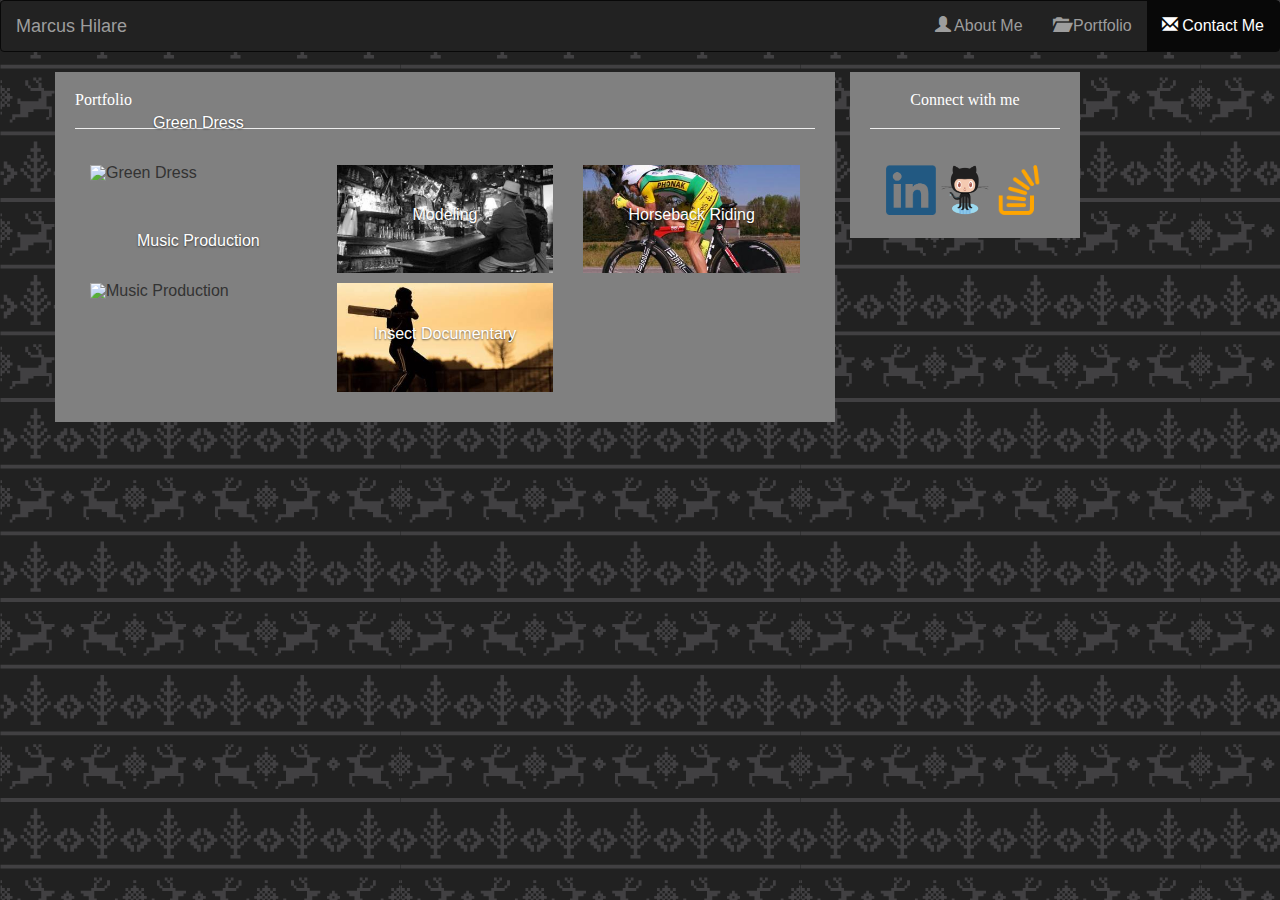
==== portfolio.html @ f8c9d368 "Functioning Sticky  Footer!!!" ====
<!DOCTYPE html>
<html lang="en">
<head>
    <meta charset="UTF-8">
    <meta name="viewport" content="width=device-width, initial-scale=1.0">
    <meta http-equiv="X-UA-Compatible" content="ie=edge">
    <title>Testing text over image</title>
    <link rel="stylesheet" href="https://maxcdn.bootstrapcdn.com/bootstrap/3.3.7/css/bootstrap.min.css" integrity="sha384-BVYiiSIFeK1dGmJRAkycuHAHRg32OmUcww7on3RYdg4Va+PmSTsz/K68vbdEjh4u" crossorigin="anonymous">
    <link rel="stylesheet" type="text/css" href="./assets/css/reset.css">
    <link rel="stylesheet" type="text/css" href="./assets/css/style.css">
</head>
<body>
    <nav class="navbar navbar-inverse">
        <div class="container-fluid">
            <div class="navbar-header">
                <h1 class="navbar-brand"> Marcus Hilare</h1>
            </div>
                <ul class="nav navbar-nav navbar-right">
                    <li><a href="./index.html"><span class="glyphicon glyphicon-user"></span> About Me</a></li>
                    <li><a href="./portfolio.html"><span class="glyphicon glyphicon-folder-open"></span> Portfolio</a></li>
                    <li class="active"><a href="./contact.html"><span class="glyphicon glyphicon-envelope"></span> Contact Me</span></a></li>
                </ul>
            </div>
    </nav>
<!--navbar-->
     <div class="container">
        <div class="row">
            <div class="col-sm-8" id="content">
                <h2>Portfolio</h2>                
                <hr>
                <br>
                <div class="portimg col-md-4">
                    <img src="./assets/images/placeholder1.jpg" class="img-responsive" alt="Green Dress" >
                        <div class="carousel-caption">
                          <h1>Green Dress</h1>
                        </div>
                </div><!-- Sub col 1-->
                <div class="portimg col-md-4">
                    <img src="./assets/images/placeholder2.jpg" class="img-responsive" alt="Modeling" >
                        <div class="carousel-caption">
                          <h1>Modeling</h1>
                        </div>
                </div><!-- Sub col 2-->
                <div class="portimg col-md-4">
                    <img src="./assets/images/placeholder3.jpg" class="img-responsive" alt="Horseback Riding" >
                        <div class="carousel-caption">
                            <h1>Horseback Riding</h1>
                        </div>
                </div><!-- Sub col 3-->
                <div class="portimg col-md-4">
                    <img src="./assets/images/placeholder4.jpg" class="img-responsive" alt="Music Production" >
                        <div class="carousel-caption">
                            <h1>Music Production</h1>
                        </div>
                </div><!-- Sub col 4-->
                <div class="portimg col-md-4">
                    <img src="./assets/images/placeholder5.jpg" class="img-responsive" alt="Insect Documentary" >
                        <div class="carousel-caption">
                            <h1>Insect Documentary</h1>
                        </div>
                </div><!-- Sub col 4-->
                
            </div><!-- col 1-->     
                     <!--content-->  
                     <div class="col-sm-4" id="connect">
                            <h3>Connect with me</h3>
                                <hr>
                                <br>
                            <a class="socialmedia"
                                href="https://www.linkedin.com/in/marcus-hilaire-724b3060/" target= "_blank">
                                <img class="social media" src="./assets/images/linkedin-logo.png" width="50px" height="50px">
                            </a>
                    
                            <a class="socialmedia"
                                href="https://github.com/marcushilaire" target="_blank">
                                <img class="social media" src="./assets/images/Octocat.png" width="50px" height="50px">
                            </a>
                                    
                            <a class= "socialmedia"
                                href= "https://stackoverflow.com/users/9245297/marcushilaire?tab=profile" target="_blank">
                                <img class="social media" src="./assets/images/Stackoverflow.png" width="50px" height="50px">
                            </a>
                        </div> <!-- col 2-->
                        <!--connect-->
             </div><!--row -->          
            
</div> <!--container-->              
</body>
</html>
---- assets/css/style.css ----
html, body{
    /* background-image: url("../images/background.png"); */
    /* interesting note: linking background image in html rather then body left everything within the body over a white background above the image */
    height: 100%
}

body{
    background-image: url("../images/background.png");
    font-family: 'Arial', 'Helvetica Neue', Helvetica, sans-serif;
}
#content{
background-color: rgb(128, 128, 128);
margin-right: 15px;
padding: 20px;
}
#connect{
    padding: 20px;
    text-align: center;
    width: 230px;
    background-color: rgb(128, 128, 128);
}
h2, h3{
    font-family: 'Georgia', Times, Times New Roman, serif;
    color: white;
}
#footertext{
    float:none;
   
    display: block;
    text-align: center;
}
/* all of the above apply to every page */
#my-picture{
    float: left;
    padding-right: 10px;
    padding-bottom: 10px;
}
/* about me page */
.form{
    width: 100%
}
#message{
    height: 200px;
}
/* contact me page */

.carousel-caption{
    /* background-color: blue; */
    /* width: 100%; */
}
.portimg{
    margin-bottom: 10px;
}
/* Portfolio page */
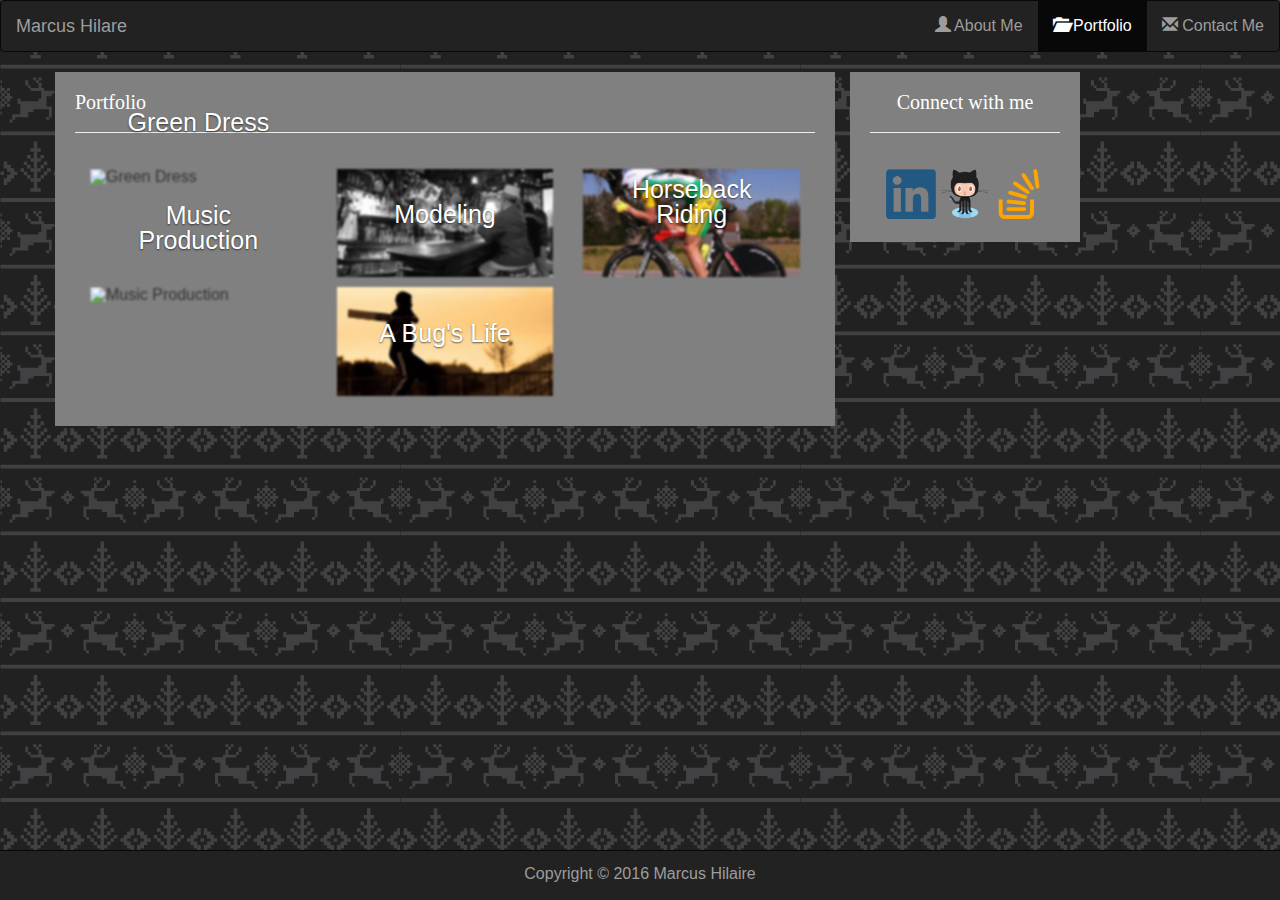
==== commit dd74cc01: "moved the portimg class and set a blur to it (new image readability solution)" ====
--- a/portfolio.html
+++ b/portfolio.html
@@ -1,89 +1,97 @@
-<!DOCTYPE html>
-<html lang="en">
-<head>
-    <meta charset="UTF-8">
-    <meta name="viewport" content="width=device-width, initial-scale=1.0">
-    <meta http-equiv="X-UA-Compatible" content="ie=edge">
-    <title>Testing text over image</title>
-    <link rel="stylesheet" href="https://maxcdn.bootstrapcdn.com/bootstrap/3.3.7/css/bootstrap.min.css" integrity="sha384-BVYiiSIFeK1dGmJRAkycuHAHRg32OmUcww7on3RYdg4Va+PmSTsz/K68vbdEjh4u" crossorigin="anonymous">
-    <link rel="stylesheet" type="text/css" href="./assets/css/reset.css">
-    <link rel="stylesheet" type="text/css" href="./assets/css/style.css">
-</head>
-<body>
-    <nav class="navbar navbar-inverse">
-        <div class="container-fluid">
-            <div class="navbar-header">
-                <h1 class="navbar-brand"> Marcus Hilare</h1>
-            </div>
-                <ul class="nav navbar-nav navbar-right">
-                    <li><a href="./index.html"><span class="glyphicon glyphicon-user"></span> About Me</a></li>
-                    <li><a href="./portfolio.html"><span class="glyphicon glyphicon-folder-open"></span> Portfolio</a></li>
-                    <li class="active"><a href="./contact.html"><span class="glyphicon glyphicon-envelope"></span> Contact Me</span></a></li>
-                </ul>
-            </div>
-    </nav>
-<!--navbar-->
-     <div class="container">
-        <div class="row">
-            <div class="col-sm-8" id="content">
-                <h2>Portfolio</h2>                
-                <hr>
-                <br>
-                <div class="portimg col-md-4">
-                    <img src="./assets/images/placeholder1.jpg" class="img-responsive" alt="Green Dress" >
-                        <div class="carousel-caption">
-                          <h1>Green Dress</h1>
-                        </div>
-                </div><!-- Sub col 1-->
-                <div class="portimg col-md-4">
-                    <img src="./assets/images/placeholder2.jpg" class="img-responsive" alt="Modeling" >
-                        <div class="carousel-caption">
-                          <h1>Modeling</h1>
-                        </div>
-                </div><!-- Sub col 2-->
-                <div class="portimg col-md-4">
-                    <img src="./assets/images/placeholder3.jpg" class="img-responsive" alt="Horseback Riding" >
-                        <div class="carousel-caption">
-                            <h1>Horseback Riding</h1>
-                        </div>
-                </div><!-- Sub col 3-->
-                <div class="portimg col-md-4">
-                    <img src="./assets/images/placeholder4.jpg" class="img-responsive" alt="Music Production" >
-                        <div class="carousel-caption">
-                            <h1>Music Production</h1>
-                        </div>
-                </div><!-- Sub col 4-->
-                <div class="portimg col-md-4">
-                    <img src="./assets/images/placeholder5.jpg" class="img-responsive" alt="Insect Documentary" >
-                        <div class="carousel-caption">
-                            <h1>Insect Documentary</h1>
-                        </div>
-                </div><!-- Sub col 4-->
-                
-            </div><!-- col 1-->     
-                     <!--content-->  
-                     <div class="col-sm-4" id="connect">
-                            <h3>Connect with me</h3>
-                                <hr>
-                                <br>
-                            <a class="socialmedia"
-                                href="https://www.linkedin.com/in/marcus-hilaire-724b3060/" target= "_blank">
-                                <img class="social media" src="./assets/images/linkedin-logo.png" width="50px" height="50px">
-                            </a>
-                    
-                            <a class="socialmedia"
-                                href="https://github.com/marcushilaire" target="_blank">
-                                <img class="social media" src="./assets/images/Octocat.png" width="50px" height="50px">
-                            </a>
-                                    
-                            <a class= "socialmedia"
-                                href= "https://stackoverflow.com/users/9245297/marcushilaire?tab=profile" target="_blank">
-                                <img class="social media" src="./assets/images/Stackoverflow.png" width="50px" height="50px">
-                            </a>
-                        </div> <!-- col 2-->
-                        <!--connect-->
-             </div><!--row -->          
-            
-</div> <!--container-->              
-</body>
+<!DOCTYPE html>
+<html lang="en">
+<head>
+    <meta charset="UTF-8">
+    <meta name="viewport" content="width=device-width, initial-scale=1.0">
+    <meta http-equiv="X-UA-Compatible" content="ie=edge">
+    <title>Portfolio</title>
+    <link rel="stylesheet" href="https://maxcdn.bootstrapcdn.com/bootstrap/3.3.7/css/bootstrap.min.css" integrity="sha384-BVYiiSIFeK1dGmJRAkycuHAHRg32OmUcww7on3RYdg4Va+PmSTsz/K68vbdEjh4u" crossorigin="anonymous">
+    <link rel="stylesheet" type="text/css" href="./assets/css/reset.css">
+    <link rel="stylesheet" type="text/css" href="./assets/css/style.css">
+</head>
+<body>
+<nav class="navbar navbar-inverse">
+    <div class="container-fluid">
+        <div class="navbar-header">
+            <h1 class="navbar-brand"> Marcus Hilare</h1>
+        </div>
+            <ul class="nav navbar-nav navbar-right">
+                <li><a href="./index.html"><span class="glyphicon glyphicon-user"></span> About Me</a></li>
+                <li class="active"><a href="./portfolio.html"><span class="glyphicon glyphicon-folder-open"></span> Portfolio</a></li>
+                <li><a href="./contact.html"><span class="glyphicon glyphicon-envelope"></span> Contact Me</span></a></li>
+            </ul>
+        </div>
+</nav>
+<!--navbar-->
+<div class="container">
+    <div class="row">
+        <div class="col-sm-8" id="content">
+            <h2>Portfolio</h2>                
+            <hr>
+            <br>
+            <div class="col-md-4">
+                <!-- <div class="imgWrapper"> -->
+                <img src="./assets/images/placeholder1.jpg" class="img-responsive portimg" alt="Green Dress" >
+                    <div class="carousel-caption">
+                        <h1>Green Dress</h1>
+                    </div>
+                <!-- </div> -->
+            </div><!-- Sub col 1-->
+            <div class="col-md-4">
+                <img src="./assets/images/placeholder2.jpg" class="img-responsive portimg" alt="Modeling" >
+                    <div class="carousel-caption">
+                        <h1>Modeling</h1>
+                    </div>
+            </div><!-- Sub col 2-->
+            <div class="col-md-4">
+                <img src="./assets/images/placeholder3.jpg" class="img-responsive portimg" alt="Horseback Riding" >
+                    <div class="carousel-caption">
+                        <h1>Horseback Riding</h1>
+                    </div>
+            </div><!-- Sub col 3-->
+            <div class="col-md-4">
+                <img src="./assets/images/placeholder4.jpg" class="img-responsive portimg" alt="Music Production" >
+                    <div class="carousel-caption">
+                        <h1>Music Production</h1>
+                    </div>
+            </div><!-- Sub col 4-->
+            <div class="col-md-4">
+                <img src="./assets/images/placeholder5.jpg" class="img-responsive portimg" alt="Insect Documentary" >
+                    <div class="carousel-caption">
+                        <h1>A Bug's Life</h1>
+                    </div>
+            </div><!-- Sub col 4-->
+            
+        </div><!-- col 1-->     
+<!--content-->  
+        <div class="col-sm-4" id="connect">
+            <h3>Connect with me</h3>
+                <hr>
+                <br>
+            <a class="socialmedia"
+                href="https://www.linkedin.com/in/marcus-hilaire-724b3060/" target= "_blank">
+                <img class="social media" src="./assets/images/linkedin-logo.png" width="50px" height="50px">
+            </a>
+    
+            <a class="socialmedia"
+                href="https://github.com/marcushilaire" target="_blank">
+                <img class="social media" src="./assets/images/Octocat.png" width="50px" height="50px">
+            </a>
+                    
+            <a class= "socialmedia"
+                href= "https://stackoverflow.com/users/9245297/marcushilaire?tab=profile" target="_blank">
+                <img class="social media" src="./assets/images/Stackoverflow.png" width="50px" height="50px">
+            </a>
+        </div> <!-- col 2-->
+        <!--connect-->
+</div><!--row -->          
+            
+</div> <!--container-->   
+<nav class="navbar navbar-inverse navbar-fixed-bottom">
+    <div class="container-fluid">
+        <div class="navbar-text" id="footertext">Copyright © 2016 Marcus Hilaire</div>
+    </div>    
+</nav>
+<!--Footer-->           
+</body>
 </html>--- a/assets/css/style.css
+++ b/assets/css/style.css
@@ -12,6 +12,8 @@
 background-color: rgb(128, 128, 128);
 margin-right: 15px;
 padding: 20px;
+margin-bottom: 15px;
+overflow: auto;
 }
 #connect{
     padding: 20px;
@@ -22,6 +24,7 @@
 h2, h3{
     font-family: 'Georgia', Times, Times New Roman, serif;
     color: white;
+    font-size: 20px;
 }
 #footertext{
     float:none;
@@ -45,10 +48,12 @@
 /* contact me page */
 
 .carousel-caption{
-    /* background-color: blue; */
-    /* width: 100%; */
+    font-size: 25px;
 }
 .portimg{
+    filter: blur(1px);
+}
+.col-md-4{
     margin-bottom: 10px;
 }
 /* Portfolio page */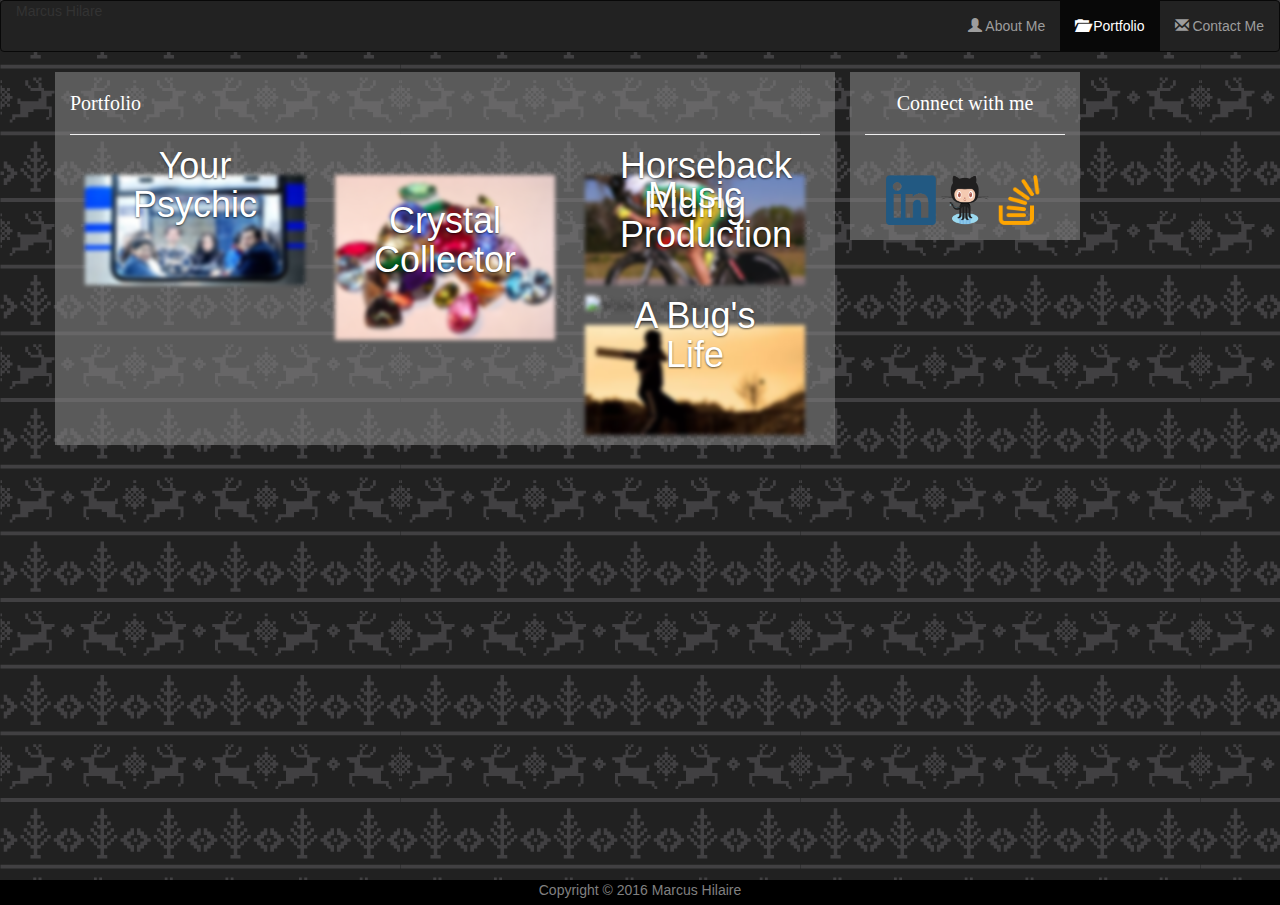
==== commit 3a5ea472: "updated for crystal collector link" ====
--- a/portfolio.html
+++ b/portfolio.html
@@ -5,15 +5,17 @@
     <meta name="viewport" content="width=device-width, initial-scale=1.0">
     <meta http-equiv="X-UA-Compatible" content="ie=edge">
     <title>Portfolio</title>
+    <link rel="stylesheet" type="text/css" href="./assets/css/reset.css">
     <link rel="stylesheet" href="https://maxcdn.bootstrapcdn.com/bootstrap/3.3.7/css/bootstrap.min.css" integrity="sha384-BVYiiSIFeK1dGmJRAkycuHAHRg32OmUcww7on3RYdg4Va+PmSTsz/K68vbdEjh4u" crossorigin="anonymous">
-    <link rel="stylesheet" type="text/css" href="./assets/css/reset.css">
-    <link rel="stylesheet" type="text/css" href="./assets/css/style.css">
+
+<link rel="stylesheet" type="text/css" href="./assets/css/style.css">
 </head>
 <body>
+<div class="wrapper">
 <nav class="navbar navbar-inverse">
     <div class="container-fluid">
         <div class="navbar-header">
-            <h1 class="navbar-brand"> Marcus Hilare</h1>
+            <p id="MyName"> Marcus Hilare</p>
         </div>
             <ul class="nav navbar-nav navbar-right">
                 <li><a href="./index.html"><span class="glyphicon glyphicon-user"></span> About Me</a></li>
@@ -30,18 +32,21 @@
             <hr>
             <br>
             <div class="col-md-4">
-                <!-- <div class="imgWrapper"> -->
-                <img src="./assets/images/placeholder1.jpg" class="img-responsive portimg" alt="Green Dress" >
-                    <div class="carousel-caption">
-                        <h1>Green Dress</h1>
-                    </div>
-                <!-- </div> -->
+                <a href="https://marcushilaire.github.io/psychic-game/" target="_blank">
+                    <img src="./assets/images/Placeholder1.jpg" class="img-responsive portimg" alt="Your Psychic" >
+                        <div class="carousel-caption">
+                            <h1>Your Psychic</h1>
+                        </div>
+                </a>
             </div><!-- Sub col 1-->
             <div class="col-md-4">
-                <img src="./assets/images/placeholder2.jpg" class="img-responsive portimg" alt="Modeling" >
-                    <div class="carousel-caption">
-                        <h1>Modeling</h1>
+                <a href="https://marcushilaire.github.io/Crystal-Collector/" target="_blank">
+                    <img src="./assets/images/placeholder2.jpg" class="img-responsive portimg" alt="Modeling" >
+                        <div class="carousel-caption">
+                            <h1>Crystal Collector</h1>
                     </div>
+                </a>
+            
             </div><!-- Sub col 2-->
             <div class="col-md-4">
                 <img src="./assets/images/placeholder3.jpg" class="img-responsive portimg" alt="Horseback Riding" >
@@ -83,15 +88,14 @@
                 <img class="social media" src="./assets/images/Stackoverflow.png" width="50px" height="50px">
             </a>
         </div> <!-- col 2-->
-        <!--connect-->
-</div><!--row -->          
-            
-</div> <!--container-->   
-<nav class="navbar navbar-inverse navbar-fixed-bottom">
-    <div class="container-fluid">
-        <div class="navbar-text" id="footertext">Copyright © 2016 Marcus Hilaire</div>
-    </div>    
-</nav>
+<!--connect-->
+    </div><!--row -->          
+</div> <!--container--> 
+<div class="push"></div>
+</div> <!-- wrapper-->
+<div class="feet">
+        <p id="footertext">Copyright © 2016 Marcus Hilaire</p>
+</div>
 <!--Footer-->           
 </body>
-</html>+</html>
--- a/assets/css/style.css
+++ b/assets/css/style.css
@@ -1,7 +1,8 @@
 html, body{
     /* background-image: url("../images/background.png"); */
     /* interesting note: linking background image in html rather then body left everything within the body over a white background above the image */
-    height: 100%
+    height: 100%;
+    margin:0;
 }
 
 body{
@@ -9,28 +10,39 @@
     font-family: 'Arial', 'Helvetica Neue', Helvetica, sans-serif;
 }
 #content{
-background-color: rgb(128, 128, 128);
+background-color: rgba(128, 128, 128, 0.6);
 margin-right: 15px;
-padding: 20px;
 margin-bottom: 15px;
 overflow: auto;
 }
 #connect{
-    padding: 20px;
+    padding-bottom: 15px;
     text-align: center;
     width: 230px;
-    background-color: rgb(128, 128, 128);
+    background-color: rgba(128, 128, 128, 0.6);
+    margin-bottom: 10px;
 }
 h2, h3{
     font-family: 'Georgia', Times, Times New Roman, serif;
-    color: white;
+    color: rgb(255, 255, 255);
     font-size: 20px;
 }
 #footertext{
+    margin-top: 5px;
     float:none;
-   
+   color:grey;
     display: block;
     text-align: center;
+}
+.wrapper{
+    min-height: 100%;
+    margin-bottom: -25px;
+}
+.feet, .push{
+    height: 25px;
+}
+.feet{
+    background-color:black;
 }
 /* all of the above apply to every page */
 #my-picture{
@@ -51,7 +63,7 @@
     font-size: 25px;
 }
 .portimg{
-    filter: blur(1px);
+    filter: blur(2px);
 }
 .col-md-4{
     margin-bottom: 10px;
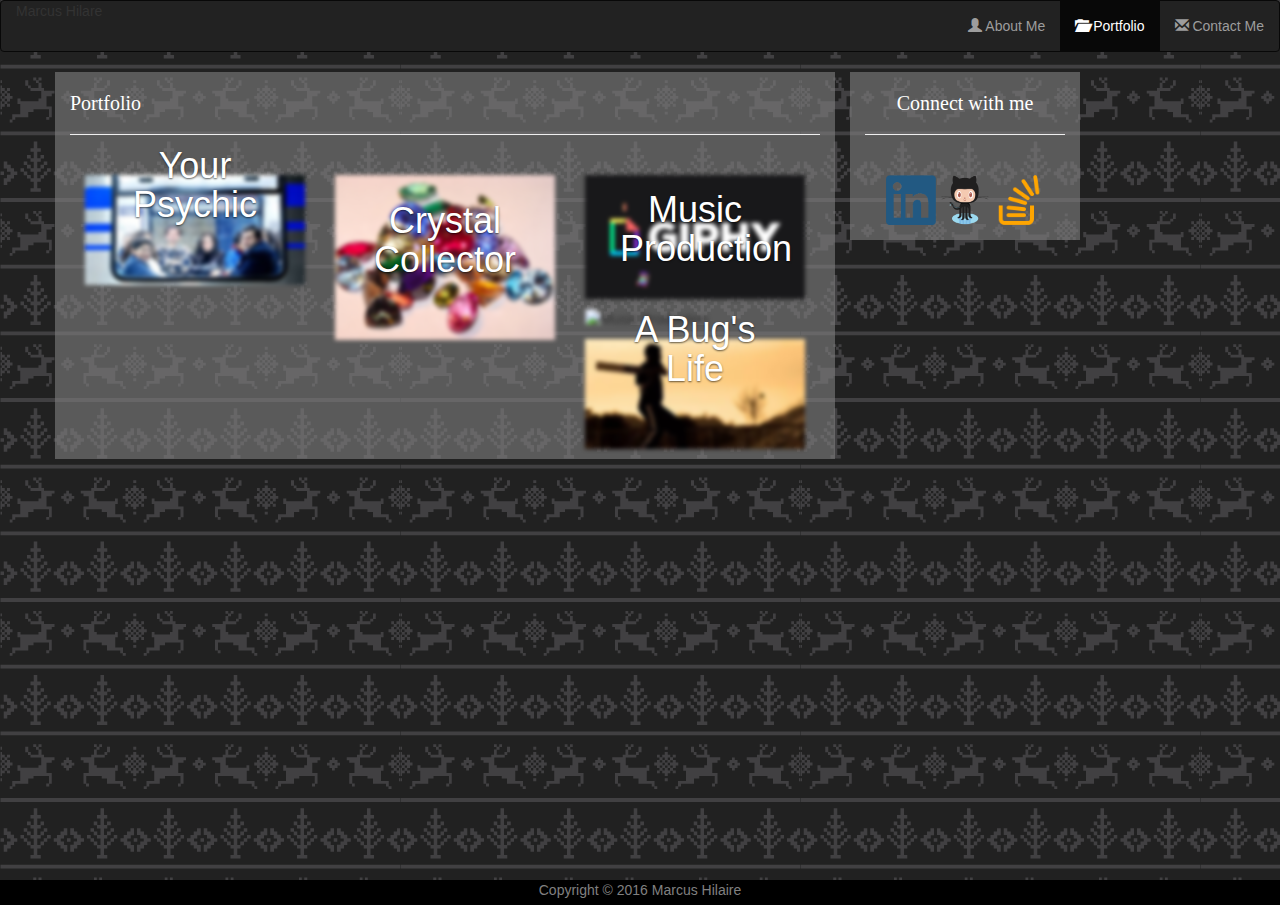
==== commit a1d987b8: "added link to giphy" ====
--- a/portfolio.html
+++ b/portfolio.html
@@ -41,7 +41,7 @@
             </div><!-- Sub col 1-->
             <div class="col-md-4">
                 <a href="https://marcushilaire.github.io/Crystal-Collector/" target="_blank">
-                    <img src="./assets/images/placeholder2.jpg" class="img-responsive portimg" alt="Modeling" >
+                    <img src="./assets/images/placeholder2.jpg" class="img-responsive portimg" alt="Crystal Collector" >
                         <div class="carousel-caption">
                             <h1>Crystal Collector</h1>
                     </div>
@@ -49,10 +49,9 @@
             
             </div><!-- Sub col 2-->
             <div class="col-md-4">
-                <img src="./assets/images/placeholder3.jpg" class="img-responsive portimg" alt="Horseback Riding" >
-                    <div class="carousel-caption">
-                        <h1>Horseback Riding</h1>
-                    </div>
+                <a href="https://marcushilaire.github.io/GIPHY/" target="_blank">
+                <img src="./assets/images/giphy.gif" class="img-responsive portimg" alt="GIPHY">
+                </a>
             </div><!-- Sub col 3-->
             <div class="col-md-4">
                 <img src="./assets/images/placeholder4.jpg" class="img-responsive portimg" alt="Music Production" >
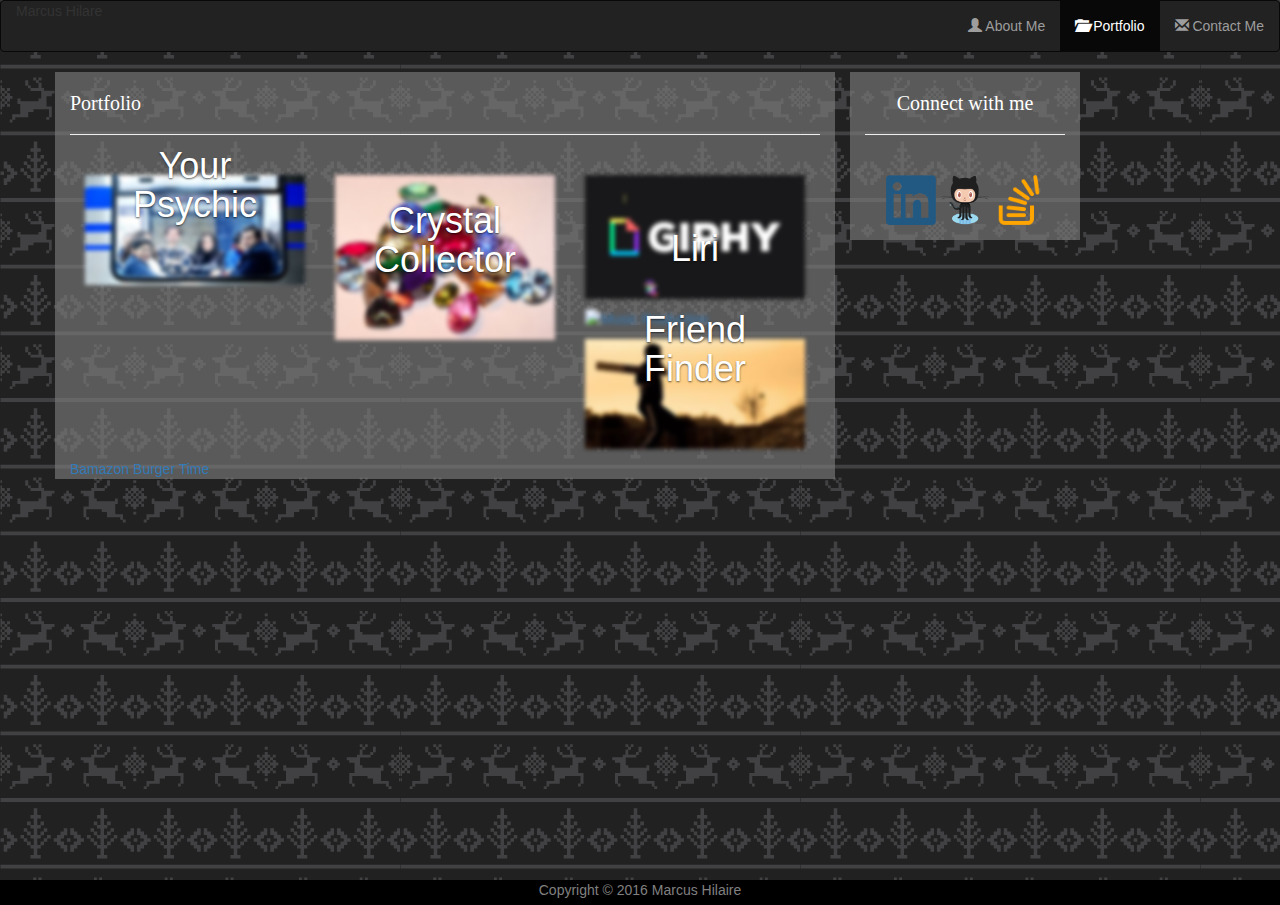
==== commit f807fe87: "burgers" ====
--- a/portfolio.html
+++ b/portfolio.html
@@ -54,18 +54,24 @@
                 </a>
             </div><!-- Sub col 3-->
             <div class="col-md-4">
+                    <a href="https://github.com/marcushilaire/LIRI-Node-App" target="_blank">
+                
                 <img src="./assets/images/placeholder4.jpg" class="img-responsive portimg" alt="Music Production" >
                     <div class="carousel-caption">
-                        <h1>Music Production</h1>
+                        <h1>Liri</h1>
                     </div>
+                    </a>
             </div><!-- Sub col 4-->
             <div class="col-md-4">
+                <a href = "https://mh-friend-finder.herokuapp.com/">
                 <img src="./assets/images/placeholder5.jpg" class="img-responsive portimg" alt="Insect Documentary" >
                     <div class="carousel-caption">
-                        <h1>A Bug's Life</h1>
+                        <h1>Friend Finder</h1>
                     </div>
+                </a>
             </div><!-- Sub col 4-->
-            
+            <a href="https://github.com/marcushilaire/bamazon">Bamazon</a>
+            <a href="https://protected-thicket-56410.herokuapp.com/">Burger Time</a>
         </div><!-- col 1-->     
 <!--content-->  
         <div class="col-sm-4" id="connect">
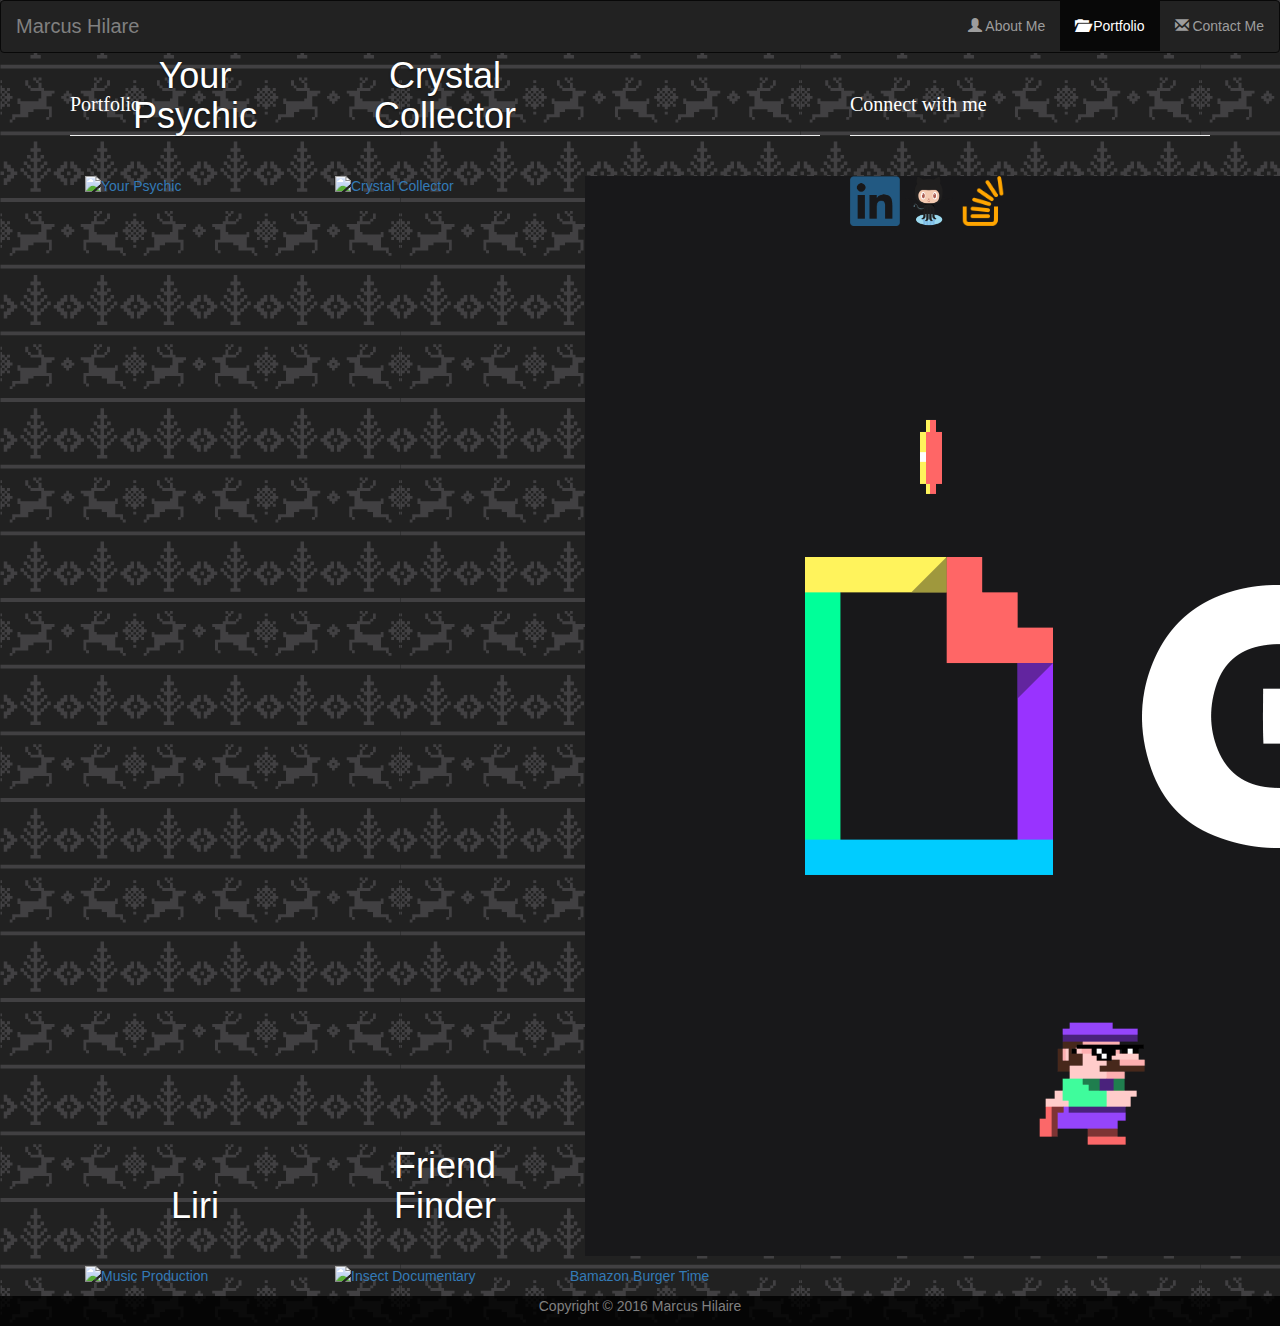
==== commit 68348b84: "update" ====
--- a/portfolio.html
+++ b/portfolio.html
@@ -50,7 +50,7 @@
             </div><!-- Sub col 2-->
             <div class="col-md-4">
                 <a href="https://marcushilaire.github.io/GIPHY/" target="_blank">
-                <img src="./assets/images/giphy.gif" class="img-responsive portimg" alt="GIPHY">
+                <img src="./assets/images/giphy.gif" class="img-fluid portimg" alt="GIPHY">
                 </a>
             </div><!-- Sub col 3-->
             <div class="col-md-4">
--- a/assets/css/style.css
+++ b/assets/css/style.css
@@ -4,31 +4,28 @@
     height: 100%;
     margin:0;
 }
-
+#about{
+    background-color: rgb(128, 128, 128);
+    margin-top: 11px;
+    margin-bottom: 11px;
+}
 body{
     background-image: url("../images/background.png");
     font-family: 'Arial', 'Helvetica Neue', Helvetica, sans-serif;
 }
-#content{
-background-color: rgba(128, 128, 128, 0.6);
-margin-right: 15px;
-margin-bottom: 15px;
-overflow: auto;
+#MyName{
+    color: rgb(128, 128, 128);
+    margin-top: 11px;
+    margin-bottom: 11px;
+    font-size: 20px;
 }
-#connect{
-    padding-bottom: 15px;
-    text-align: center;
-    width: 230px;
-    background-color: rgba(128, 128, 128, 0.6);
-    margin-bottom: 10px;
-}
+
 h2, h3{
     font-family: 'Georgia', Times, Times New Roman, serif;
     color: rgb(255, 255, 255);
     font-size: 20px;
 }
 #footertext{
-    margin-top: 5px;
     float:none;
    color:grey;
     display: block;
@@ -36,13 +33,17 @@
 }
 .wrapper{
     min-height: 100%;
-    margin-bottom: -25px;
+    margin-bottom: -30px;
 }
 .feet, .push{
-    height: 25px;
+    height: 30px;
 }
 .feet{
-    background-color:black;
+    background-color:rgba(0, 0, 0, 0.822);
+}
+.liveLinks{
+    text-align: center;
+    margin-bottom: 0;
 }
 /* all of the above apply to every page */
 #my-picture{
@@ -62,10 +63,14 @@
 .carousel-caption{
     font-size: 25px;
 }
-.portimg{
-    filter: blur(2px);
-}
+
 .col-md-4{
     margin-bottom: 10px;
 }
-/* Portfolio page */+/* Portfolio page */
+footer {
+    /* background-color: rgba(0, 0, 0, 0.6)!important; */
+    border-top: 1px solid lightgray;
+    background-color: rgba(0, 0, 0, 0.8)!important;
+  }
+  